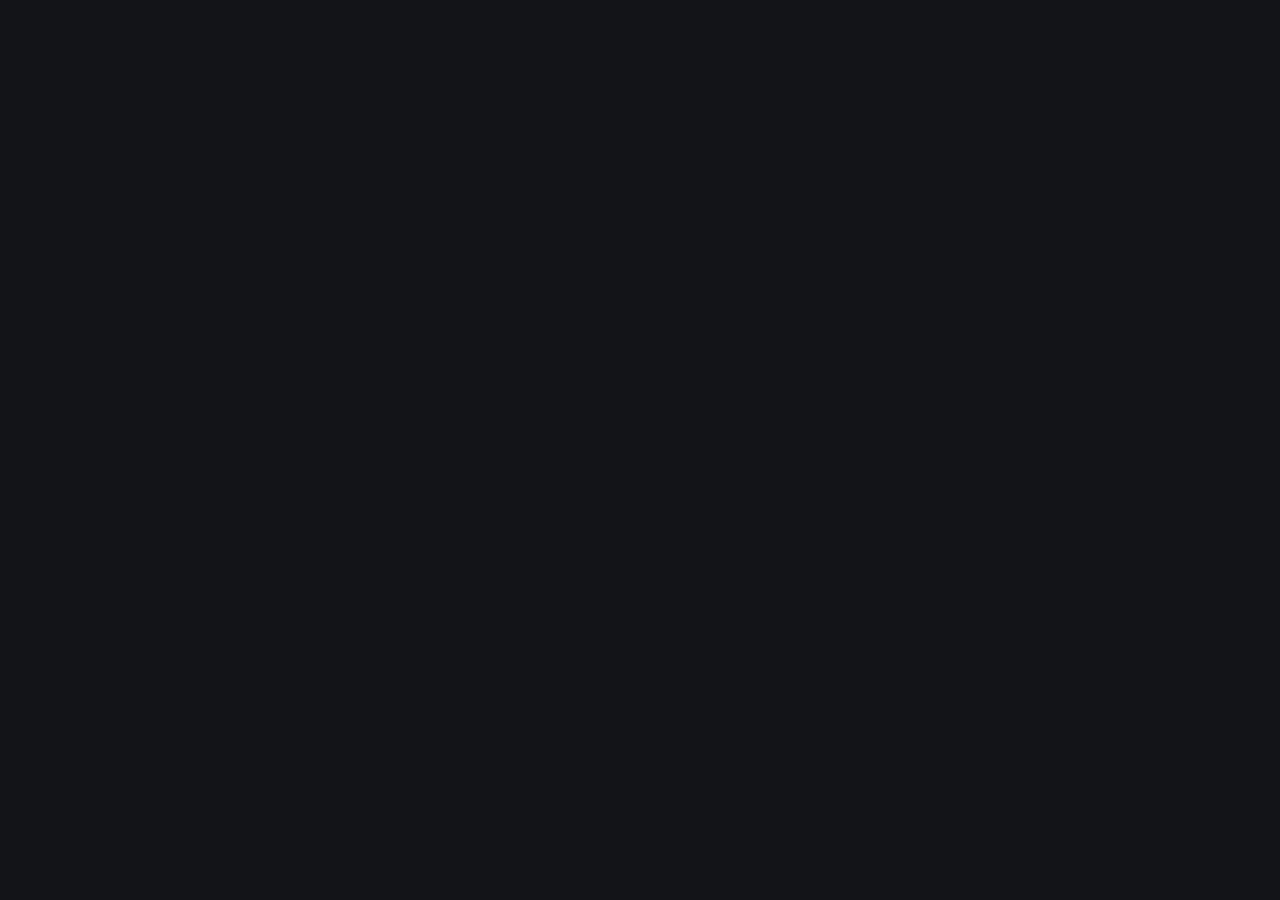
==== submit.html @ 7dd2ea32 "finish start screen" ====
<!DOCTYPE html>
<html lang="en">
	<head>
		<meta charset="UTF-8" />
		<meta http-equiv="X-UA-Compatible" content="IE=edge" />
		<meta name="viewport" content="width=device-width, initial-scale=1.0" />
		<title>Rating Component</title>
		<link rel="stylesheet" href="styles.css/normalize.css" />
		<link rel="stylesheet" href="styles.css/styles.css" />
		<link rel="preconnect" href="https://fonts.googleapis.com" />
		<link rel="preconnect" href="https://fonts.gstatic.com" crossorigin />
		<link
			href="https://fonts.googleapis.com/css2?family=Overpass:wght@400;700&display=swap"
			rel="stylesheet"
		/>
	</head>
	<body></body>
</html>
---- styles.css/styles.css ----
/* General style */
:root {
	--clr-orange: hsl(25, 97%, 53%);
	--clr-white: hsl(0, 0%, 100%);
	--clr-light-grey: hsl(217, 12%, 63%);
	--clr-medium-grey: hsl(216, 12%, 54%);
	--clr-dark-blue: hsl(213, 19%, 18%);
	--clr-dark-blue-btn: hsl(213, 17%, 23%);
	--clr-vDark-Blue: hsl(216, 12%, 8%);
}

html {
	font-size: 62.5%;
}

body {
	font-size: 1.4rem;
	font-family: "Overpass", sans-serif;
	background: var(--clr-vDark-Blue);
	display: flex;
	height: 100vh;
	justify-content: center;
	align-items: center;
}

/* Container */

.container {
	border-radius: 1.5rem;
	background: var(--clr-dark-blue);
	width: 80%;
	max-width: 350px;
	height: 36%;
	max-height: 400px;
	padding: 1.5rem;
}

div.container > * {
	margin-left: 1.2rem;
	margin-top: 1.5rem;
}

.img-container {
	border-radius: 100%;
	background: var(--clr-dark-blue-btn);
	width: 4rem;
	height: 4rem;
	line-height: 3rem;
	text-align: center;
	margin-bottom: 2rem;
}

/* Images */

.logo img {
	margin-top: 1.2rem;
}

/* Content */

.header {
	color: var(--clr-white);
	margin-bottom: 1.5rem;
}

.content {
	color: var(--clr-light-grey);
	line-height: 2.3rem;
	margin-bottom: 2.5rem;
}

/* Buttons */

.btn-group {
	display: flex;
	flex-direction: column;
	align-items: center;
	gap: 1rem;
}
.btn {
	color: var(--clr-light-grey);
	background: var(--clr-dark-blue-btn);
	border: none;
	border-radius: 50%;
	height: 4rem;
	width: 4rem;
	line-height: 2.5rem;
	outline: none;
	padding: 1rem;
	margin: 0 1.4rem 0 0;
	transition: all .3s;
}

.btn:hover {
	color: var(--clr-white);
	cursor: pointer;
	background: var(--clr-orange);
}

.btn:hover + .btn {
	background: var(--clr-light-grey);
	color: var(--clr-white);
}

.ratings-btns {
	margin-bottom: 1.9rem;
	display: flex;
	flex-direction: row-reverse;
}

#submit {
	background: var(--clr-orange);
	color: var(--clr-white);
	width: 97%;
	border-radius: 50px;
	letter-spacing: 0.3rem;
	font-weight: bold;
	transition: all 0.3s;
}

#submit:hover {
	cursor: pointer;
	background: var(--clr-white);
	color: var(--clr-orange);
}

@media screen and (min-width: 394px) {
	.ratings-btns {
		gap: 1.5rem;
	}
}
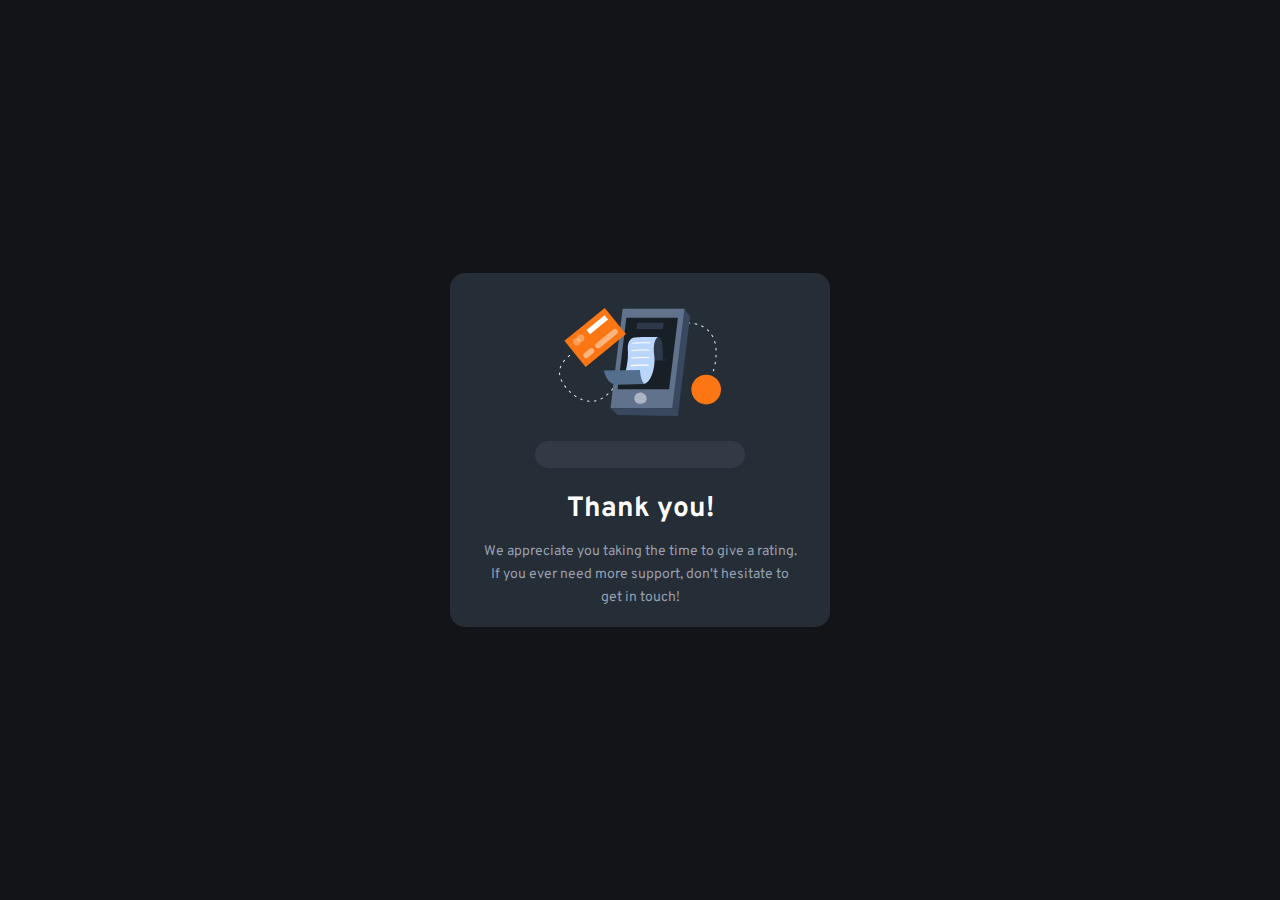
==== commit f4aaef33: "setting up sumbit screen" ====
--- a/submit.html
+++ b/submit.html
@@ -14,5 +14,12 @@
 			rel="stylesheet"
 		/>
 	</head>
-	<body></body>
+	<body>
+        <div class="container container-secondary">
+            <img class="img-secondary" src="images/illustration-thank-you.svg" alt="">
+            <div class="display"></div>
+            <h1 class="header header-secondary">Thank you!</h1>
+            <p class="content content-secondary">We appreciate you taking the time to give a rating. If you ever need more support, don't hesitate to get in touch!</p>
+        </div>
+    </body>
 </html>
--- a/styles.css/styles.css
+++ b/styles.css/styles.css
@@ -35,9 +35,8 @@
 	padding: 1.5rem;
 }
 
-div.container > * {
-	margin-left: 1.2rem;
-	margin-top: 1.5rem;
+.container-secondary {
+	text-align: center;
 }
 
 .img-container {
@@ -48,6 +47,8 @@
 	line-height: 3rem;
 	text-align: center;
 	margin-bottom: 2rem;
+	margin-left: 1.5rem;
+	margin-top: 1.2rem;
 }
 
 /* Images */
@@ -56,17 +57,32 @@
 	margin-top: 1.2rem;
 }
 
+.img-secondary {
+	margin-top: 2rem;
+}
+
 /* Content */
 
 .header {
 	color: var(--clr-white);
 	margin-bottom: 1.5rem;
+	margin-left: 1.5rem;
+}
+
+.header-secondary {
+	margin-left: 0;
 }
 
 .content {
 	color: var(--clr-light-grey);
 	line-height: 2.3rem;
 	margin-bottom: 2.5rem;
+	margin-left: 1.5rem;
+}
+
+.content-secondary {
+	margin: 0 auto;
+	max-width: 35ch;
 }
 
 /* Buttons */
@@ -88,7 +104,7 @@
 	outline: none;
 	padding: 1rem;
 	margin: 0 1.4rem 0 0;
-	transition: all .3s;
+	transition: all 0.3s;
 }
 
 .btn:hover {
@@ -106,6 +122,7 @@
 	margin-bottom: 1.9rem;
 	display: flex;
 	flex-direction: row-reverse;
+	gap: 0.3rem;
 }
 
 #submit {
@@ -115,6 +132,7 @@
 	border-radius: 50px;
 	letter-spacing: 0.3rem;
 	font-weight: bold;
+	margin-left: 1.5rem;
 	transition: all 0.3s;
 }
 
@@ -129,3 +147,13 @@
 		gap: 1.5rem;
 	}
 }
+
+/* Display */
+
+.display {
+	width: 60%;
+	height: 27px;
+	background: var(--clr-dark-blue-btn);
+	margin: 2rem auto 2.5rem;
+	border-radius: 20px;
+}
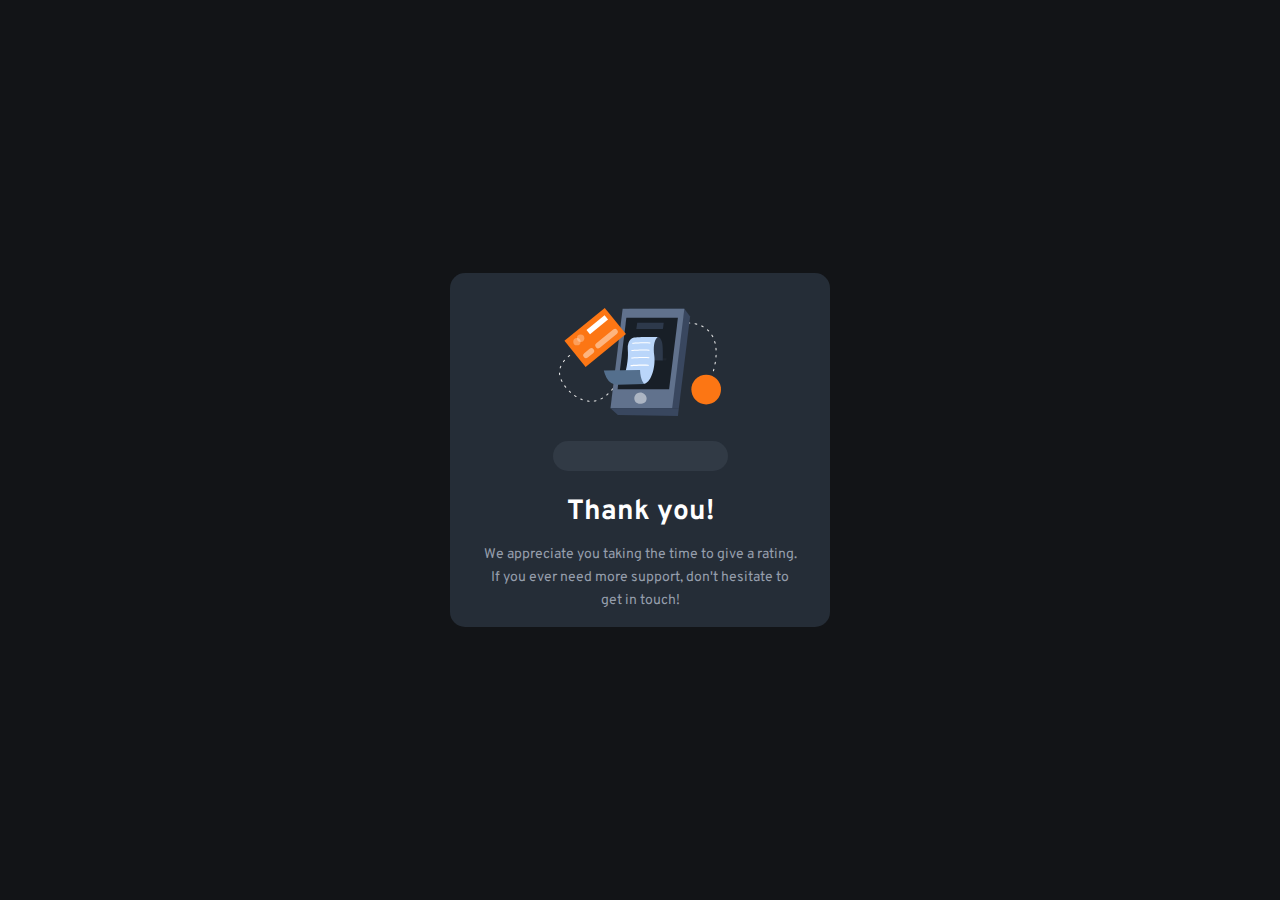
==== commit 29e8b3a1: "making js pick rating section" ====
--- a/submit.html
+++ b/submit.html
@@ -17,9 +17,10 @@
 	<body>
         <div class="container container-secondary">
             <img class="img-secondary" src="images/illustration-thank-you.svg" alt="">
-            <div class="display"></div>
+            <div class="display"><div class="comment"></div></div>
             <h1 class="header header-secondary">Thank you!</h1>
             <p class="content content-secondary">We appreciate you taking the time to give a rating. If you ever need more support, don't hesitate to get in touch!</p>
         </div>
     </body>
+	<script src="index.js"></script>
 </html>
--- a/styles.css/styles.css
+++ b/styles.css/styles.css
@@ -151,9 +151,20 @@
 /* Display */
 
 .display {
-	width: 60%;
-	height: 27px;
+	width: 50%;
+	height: 30px;
 	background: var(--clr-dark-blue-btn);
+	color: var(--clr-orange);
 	margin: 2rem auto 2.5rem;
 	border-radius: 20px;
 }
+.comment {
+	padding-top: .9rem;
+}
+
+/* Selected rate */
+
+.active {
+	color: var(--clr-white);
+	background: var(--clr-orange);
+}